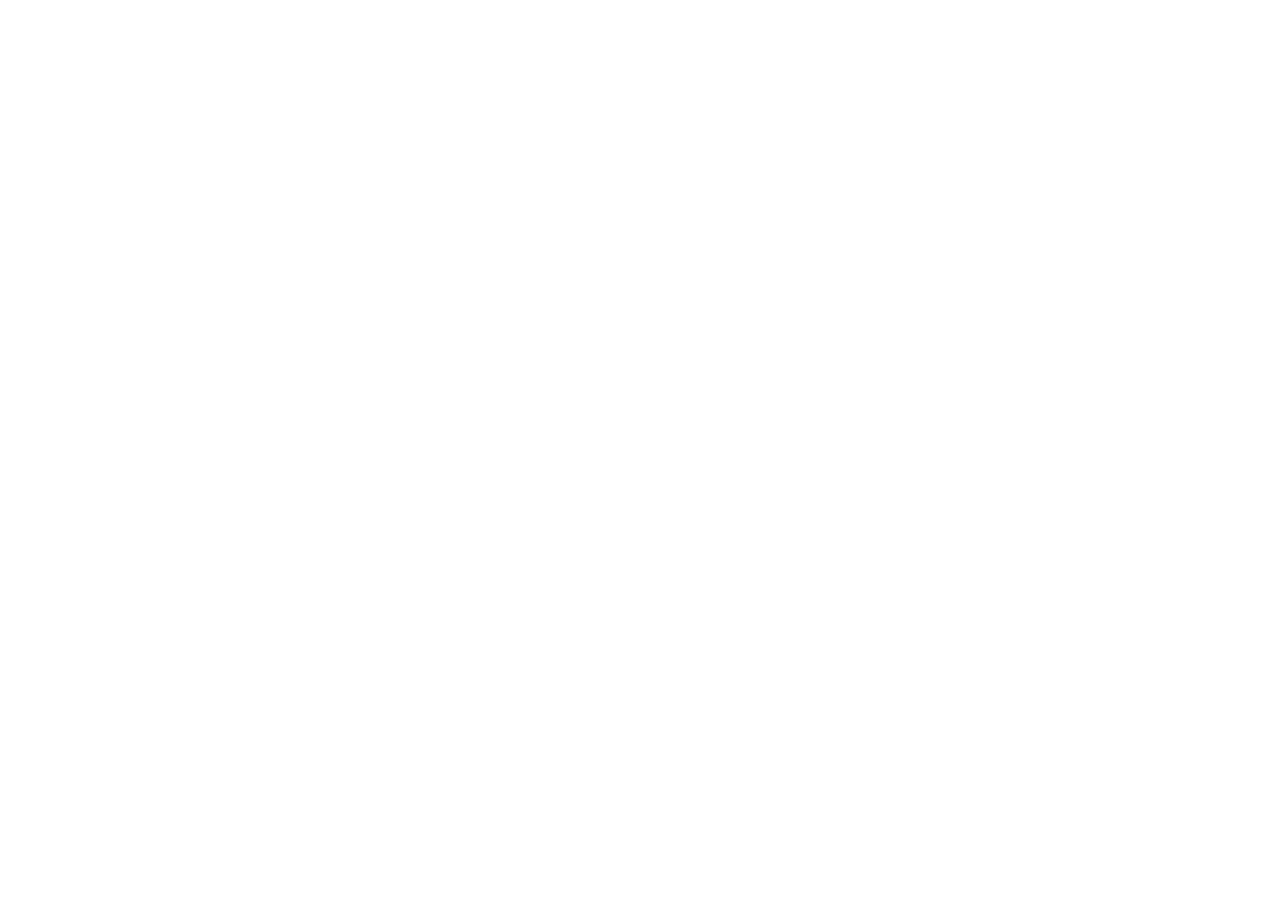
==== projects/tribute-page/index.html @ eaa669b2 "added all freecodecamp minimum-requirements" ====
<!DOCTYPE html>
<html lang="en">
    <head>
        <meta charset="UTF-8">
        <meta name="viewport" content="width=device-width, initial-scale=1.0">
        <meta name="description" content="Tribute Page">
        <link rel="stylesheet" href="./styles.css">
        <title id="Hideo Kojima">Tribute Page</title>
    </head>
    <body>
        <header>
            <nav>
            </nav>
        </header>
        <div id="img-div">
            <img id="image">
            <div id="img-caption">
            </div>
        </div>
        <main id="main">
            <div id="tribute-info">
            <section>
            </section>
            <section>
            </section>
            <section>
            </section>
            </div>
        </main>
        <footer>
            <a target="_blank" id="tribute-link" href="https://en.wikipedia.org/wiki/Hideo_Kojima"></a>
        </footer>
    </body>
</html>
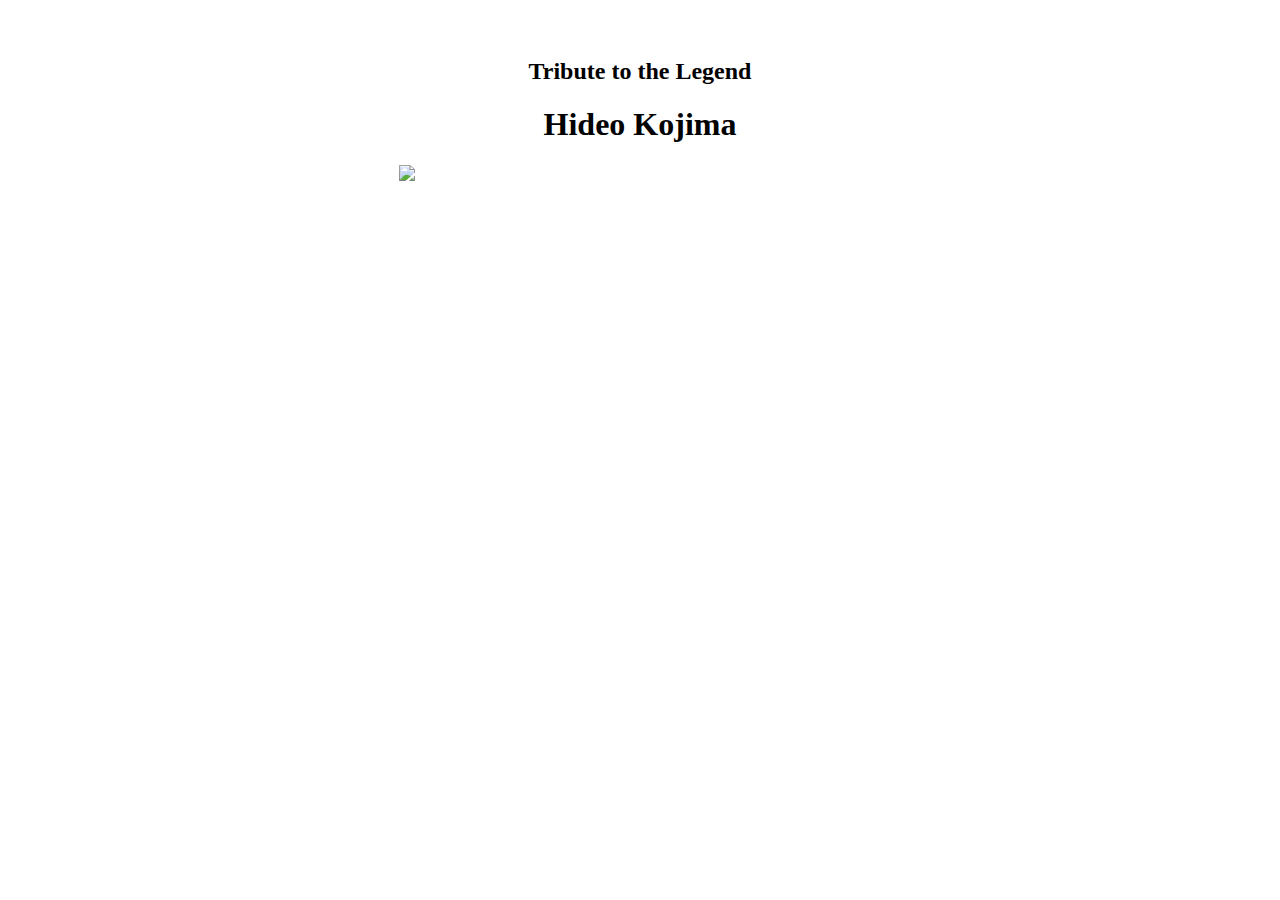
==== commit 624d8ac9: "first design concept and eddits (horriblecomment)" ====
--- a/projects/tribute-page/index.html
+++ b/projects/tribute-page/index.html
@@ -8,27 +8,35 @@
         <title id="Hideo Kojima">Tribute Page</title>
     </head>
     <body>
-        <header>
-            <nav>
-            </nav>
-        </header>
-        <div id="img-div">
-            <img id="image">
-            <div id="img-caption">
-            </div>
+        <div name="frame" class="frame">
+            <header>
+                <nav>
+                </nav>
+            </header>
+            <section name="headline" id="headline">
+                <div name="headline-text" id="headline-text">
+                <h2>Tribute to the Legend</h2>
+                <h1>Hideo Kojima</h1>
+                </div>
+                    <div id="img-div">
+                        <img id="image" src="https://ichef.bbci.co.uk/news/976/cpsprodpb/15E4E/production/_125887698_e4d95f09-3b2b-4fe9-b216-36a8e5400ed3.jpg">
+                    <div id="img-caption">
+                    </div>
+                </div>
+            </section>
+            <main id="main">
+                <div id="tribute-info">
+                <section>
+                </section>
+                <section>
+                </section>
+                <section>
+                </section>
+                </div>
+            </main>
+            <footer>
+                <a target="_blank" id="tribute-link" href="https://en.wikipedia.org/wiki/Hideo_Kojima"></a>
+            </footer>
         </div>
-        <main id="main">
-            <div id="tribute-info">
-            <section>
-            </section>
-            <section>
-            </section>
-            <section>
-            </section>
-            </div>
-        </main>
-        <footer>
-            <a target="_blank" id="tribute-link" href="https://en.wikipedia.org/wiki/Hideo_Kojima"></a>
-        </footer>
     </body>
 </html>--- a/projects/tribute-page/styles.css
+++ b/projects/tribute-page/styles.css
@@ -0,0 +1,23 @@
+body{
+    
+}
+
+.frame{
+    padding: 30px 30px 30px 30px;
+}
+
+img {
+    display: block;
+    margin-left: auto;
+    margin-right: auto;
+    width: 40%;
+  }
+
+#image {
+    max-width: 800px;
+    max-height: 720px;
+}
+
+#headline-text {
+    text-align: center;
+}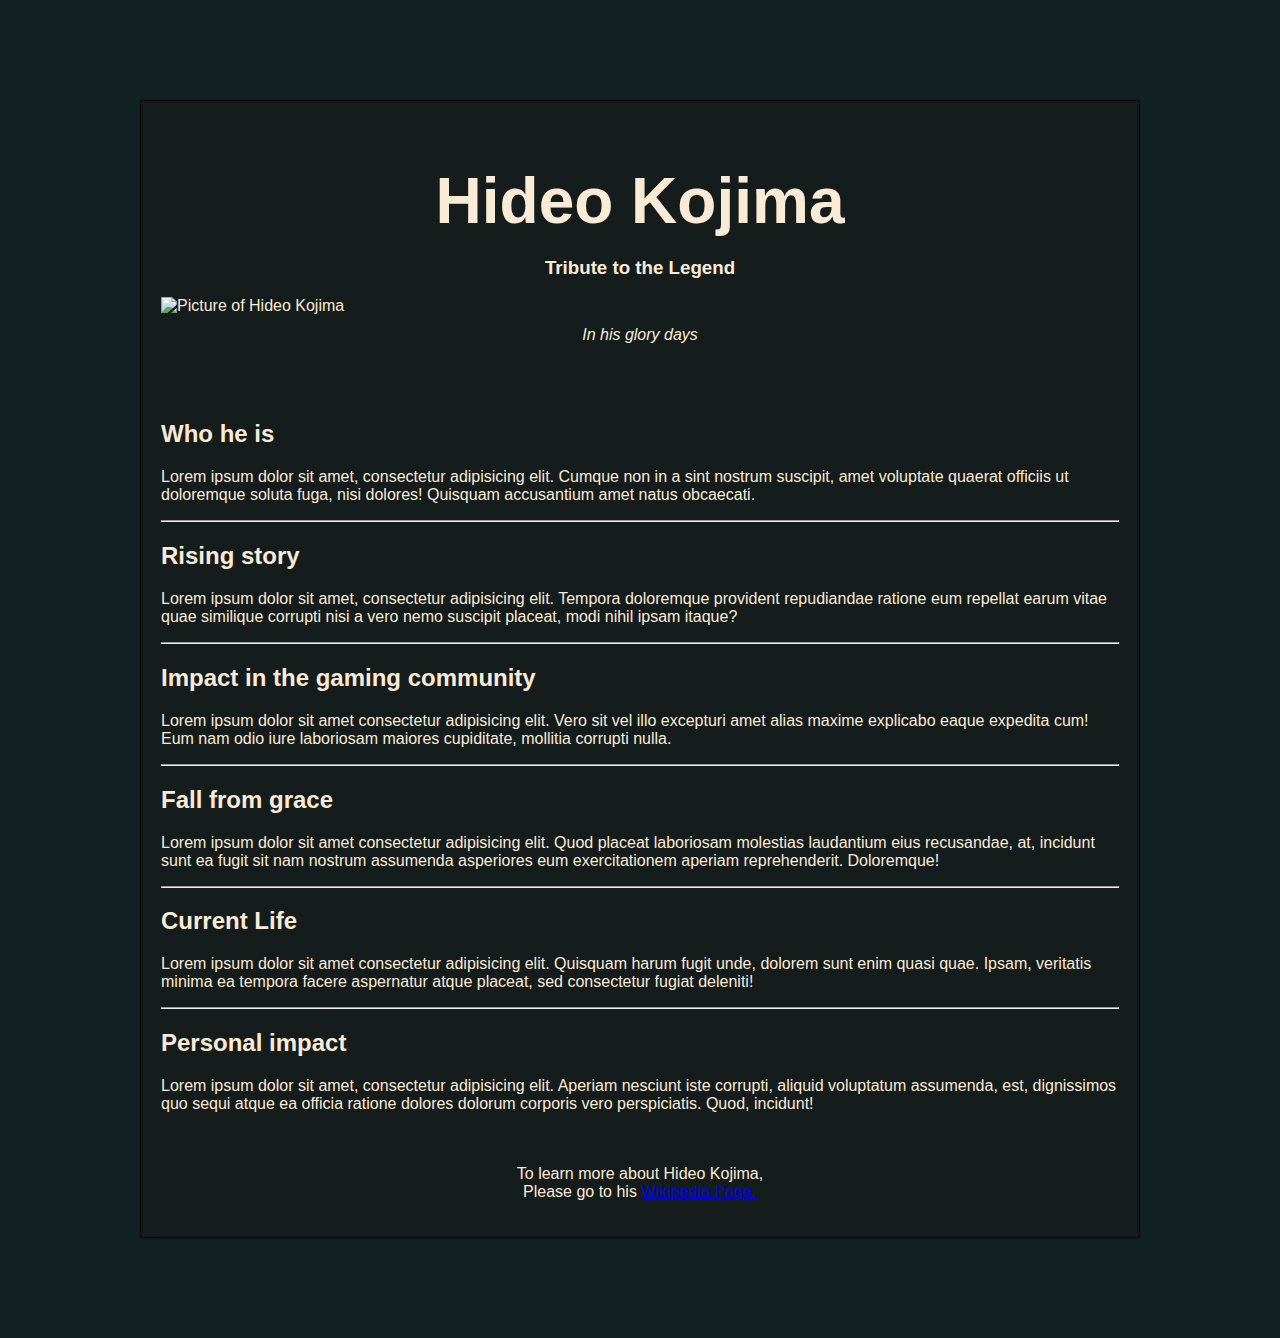
==== commit 078e99dd: "completed my Tribute Page" ====
--- a/projects/tribute-page/index.html
+++ b/projects/tribute-page/index.html
@@ -1,42 +1,113 @@
 <!DOCTYPE html>
 <html lang="en">
-    <head>
-        <meta charset="UTF-8">
-        <meta name="viewport" content="width=device-width, initial-scale=1.0">
-        <meta name="description" content="Tribute Page">
-        <link rel="stylesheet" href="./styles.css">
-        <title id="Hideo Kojima">Tribute Page</title>
-    </head>
-    <body>
-        <div name="frame" class="frame">
-            <header>
-                <nav>
-                </nav>
-            </header>
-            <section name="headline" id="headline">
-                <div name="headline-text" id="headline-text">
-                <h2>Tribute to the Legend</h2>
-                <h1>Hideo Kojima</h1>
-                </div>
-                    <div id="img-div">
-                        <img id="image" src="https://ichef.bbci.co.uk/news/976/cpsprodpb/15E4E/production/_125887698_e4d95f09-3b2b-4fe9-b216-36a8e5400ed3.jpg">
-                    <div id="img-caption">
-                    </div>
-                </div>
-            </section>
-            <main id="main">
-                <div id="tribute-info">
-                <section>
-                </section>
-                <section>
-                </section>
-                <section>
-                </section>
-                </div>
-            </main>
-            <footer>
-                <a target="_blank" id="tribute-link" href="https://en.wikipedia.org/wiki/Hideo_Kojima"></a>
-            </footer>
+  <head>
+    <meta charset="UTF-8" />
+    <meta name="viewport" content="width=device-width, initial-scale=1.0" />
+    <meta name="description" content="Tribute Page" />
+    <link rel="stylesheet" href="./styles.css" />
+    <title id="Hideo Kojima">Tribute Page</title>
+  </head>
+  <body>
+    <div name="frame" class="frame">
+      <header>
+        <nav></nav>
+      </header>
+      <section name="headline" id="headline">
+        <div name="headline-text" id="headline-text">
+          <h1>Hideo Kojima</h1>
+          <h3>Tribute to the Legend</h3>
         </div>
-    </body>
-</html>+        <div id="img-div">
+          <img
+            id="image"
+            src="https://ichef.bbci.co.uk/news/976/cpsprodpb/15E4E/production/_125887698_e4d95f09-3b2b-4fe9-b216-36a8e5400ed3.jpg"
+            alt="Picture of Hideo Kojima"
+          />
+          <div id="img-caption"></div>
+        </div>
+      </section>
+      <main id="main">
+        <div id="tribute-info">
+          <section>
+            <figcaption name="in HK glory days">In his glory days</figcaption>
+            <br />
+            <br />
+            <br />
+            <h2>Who he is</h2>
+            <p>
+              Lorem ipsum dolor sit amet, consectetur adipisicing elit. Cumque
+              non in a sint nostrum suscipit, amet voluptate quaerat officiis ut
+              doloremque soluta fuga, nisi dolores! Quisquam accusantium amet
+              natus obcaecati.
+            </p>
+            <hr />
+          </section>
+          <section>
+            <h2>Rising story</h2>
+            <p>
+              Lorem ipsum dolor sit amet, consectetur adipisicing elit. Tempora
+              doloremque provident repudiandae ratione eum repellat earum vitae
+              quae similique corrupti nisi a vero nemo suscipit placeat, modi
+              nihil ipsam itaque?
+            </p>
+            <hr />
+          </section>
+          <section>
+            <h2>Impact in the gaming community</h2>
+            <p>
+              Lorem ipsum dolor sit amet consectetur adipisicing elit. Vero sit
+              vel illo excepturi amet alias maxime explicabo eaque expedita cum!
+              Eum nam odio iure laboriosam maiores cupiditate, mollitia corrupti
+              nulla.
+            </p>
+            <hr />
+          </section>
+          <section>
+            <h2>Fall from grace</h2>
+            <p>
+              Lorem ipsum dolor sit amet consectetur adipisicing elit. Quod
+              placeat laboriosam molestias laudantium eius recusandae, at,
+              incidunt sunt ea fugit sit nam nostrum assumenda asperiores eum
+              exercitationem aperiam reprehenderit. Doloremque!
+            </p>
+            <hr />
+          </section>
+          <section>
+            <h2>Current Life</h2>
+            <p>
+              Lorem ipsum dolor sit amet consectetur adipisicing elit. Quisquam
+              harum fugit unde, dolorem sunt enim quasi quae. Ipsam, veritatis
+              minima ea tempora facere aspernatur atque placeat, sed consectetur
+              fugiat deleniti!
+            </p>
+            <hr />
+          </section>
+          <section>
+            <h2>Personal impact</h2>
+            <p>
+              Lorem ipsum dolor sit amet, consectetur adipisicing elit. Aperiam
+              nesciunt iste corrupti, aliquid voluptatum assumenda, est,
+              dignissimos quo sequi atque ea officia ratione dolores dolorum
+              corporis vero perspiciatis. Quod, incidunt!
+            </p>
+          </section>
+        </div>
+      </main>
+      <footer>
+        <p>
+          <br />
+          <br />
+          To learn more about Hideo Kojima,
+          <br />
+          Please go to his
+          <a
+            target="_blank"
+            id="tribute-link"
+            href="https://en.wikipedia.org/wiki/Hideo_Kojima"
+            >Wikipedia Page.</a
+          >
+        </p>
+      </footer>
+    </div>
+  </body>
+</html>
--- a/projects/tribute-page/styles.css
+++ b/projects/tribute-page/styles.css
@@ -1,23 +1,50 @@
 body{
-    
+    font-family: Arial, Helvetica, sans-serif;
+    background-color: rgb(17, 32, 32);
+    color:antiquewhite;
+    margin: 100px auto;
+    max-width: 1000px;
 }
 
+h1 {
+    font-size: 4rem;
+    margin-bottom: 0;
+  }
+
 .frame{
-    padding: 30px 30px 30px 30px;
+    /* max-height:100px; */
+    padding: 20px 20px 20px 20px;
+    border: 1px solid black;
+    background-color: rgba(26, 26, 26, 0.558);
+
 }
 
 img {
+    /* background-color: rgb(0, 0, 0); */
     display: block;
-    margin-left: auto;
-    margin-right: auto;
-    width: 40%;
+    /* padding: px; */
+    margin: 10px auto;
+    width: 100%;
+    /* border:1px solid antiquewhite ; */
   }
 
 #image {
-    max-width: 800px;
-    max-height: 720px;
+    max-width: 100%;
+    /* max-height: 720px; */
 }
 
 #headline-text {
     text-align: center;
+    /* border: 1px solid antiquewhite; */
+}
+figcaption{
+    text-align: center;
+    font-style: italic;
+    /* border: 1px solid antiquewhite; */
+    padding: 1px;
+    margin: 1px;
+
+}
+footer{
+    text-align: center;
 }